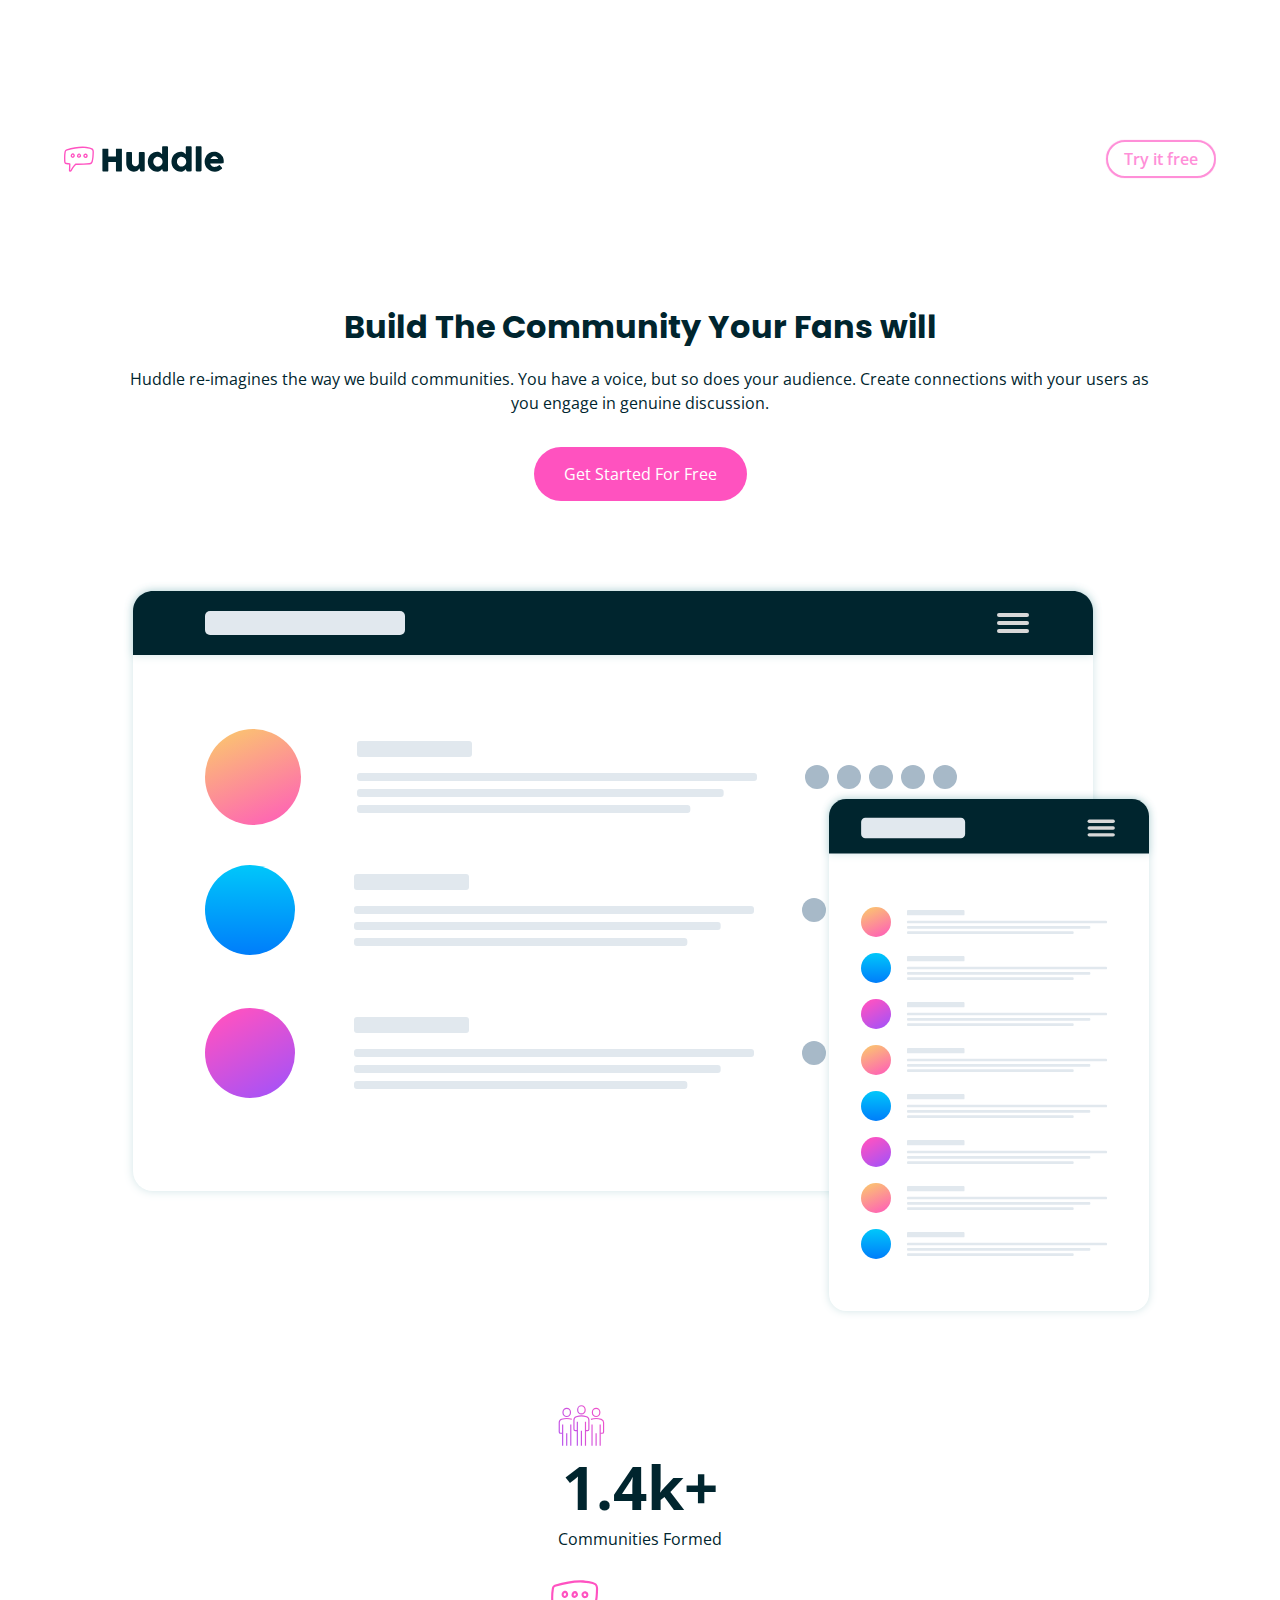
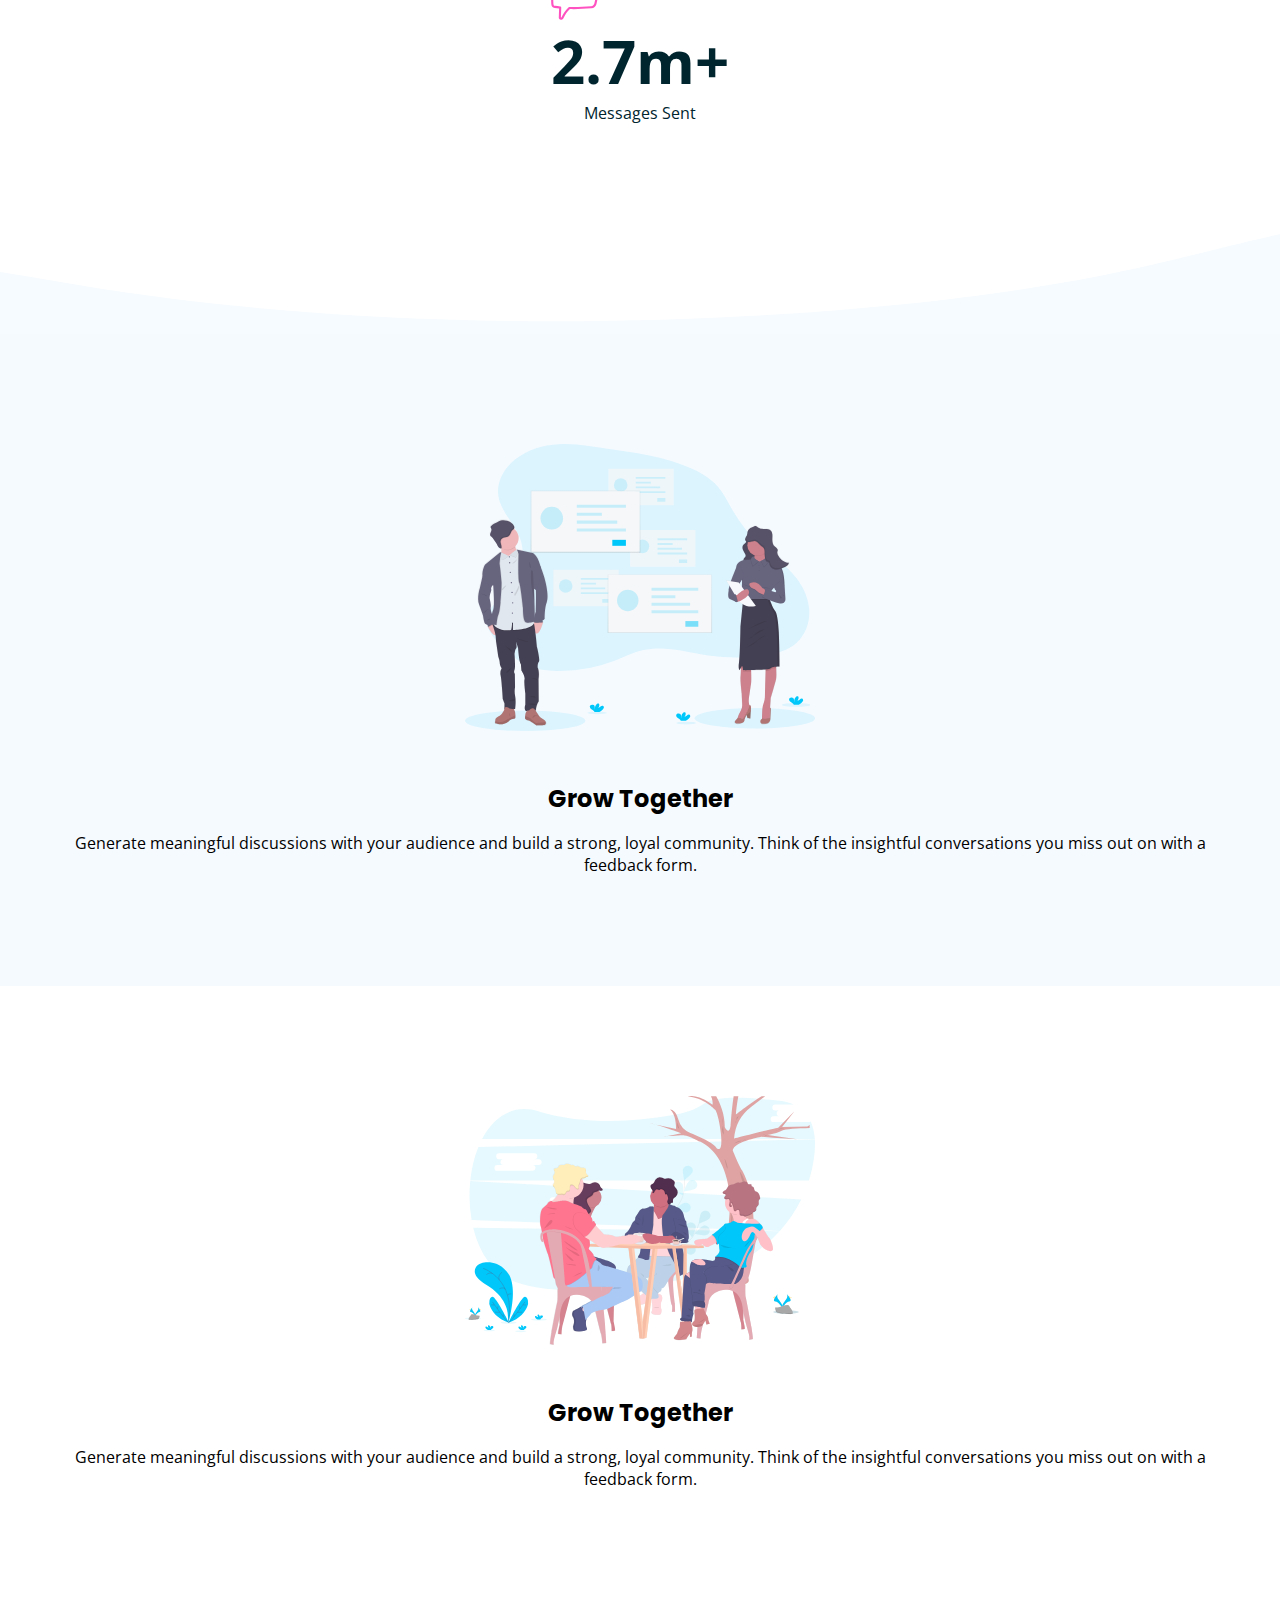
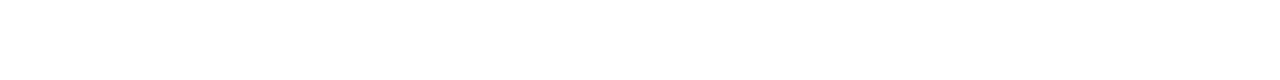
==== Flexbox/Landing Page/index.html @ c5351b29 "Flexbox-LandingPage 1" ====
<!DOCTYPE html>
<html lang="en">
<head>
  <meta charset="UTF-8">
  <meta name="viewport" content="width=device-width, initial-scale=1.0"> <!-- displays site properly based on user's device -->

  <link rel="icon" type="image/png" sizes="32x32" href="./images/favicon-32x32.png">
  <title>Landing Page</title>
  <link rel="stylesheet" href="css/style.css">
  <link rel="preconnect" href="https://fonts.googleapis.com">
  <link rel="preconnect" href="https://fonts.gstatic.com" crossorigin>
  <link href="https://fonts.googleapis.com/css2?family=Open+Sans:wght@400;600;700&family=Poppins:wght@700&display=swap" rel="stylesheet"> 
</head>
<body>
  <header class="hero">
    <nav class="hero__nav container">

      <figure class="hero__logo">
        <img src="images/logo.svg" class="hero__huddle">
      </figure>

      <a href="#" class="hero__cta">Try it free</a>

    </nav>

    <section class="hero__main container">

      <div class="hero__texts">
        <h1 class="hero__title">Build The Community Your Fans will</h1>
        <p class="hero__paragraph">Huddle re-imagines the way we build communities. You have a voice, but so does 
          your audience. Create connections with your users as you engage in genuine discussion. 
        </p>
        <a href="#" class="cta">Get Started For Free</a>
      </div>

      <figure class="hero__picture">
        <img src="images/screen-mockups.svg" class="hero_img">
      </figure>

      <div class="hero__numbers">

        <div class="hero__item">
          <img src="images/icon-communities.svg" class="hero__icon" alt="">
          <h3 class="hero__number">1.4k+</h3>
          <p class="hero__community">Communities Formed</p>
        </div>

        <div class="hero__item">
          <img src="images/icon-messages.svg" class="hero__icon" alt="">
          <h3 class="hero__number">2.7m+</h3>
          <p class="hero__community">Messages Sent</p>
        </div>

      </div>

    </section>

    <div class="wave wave--bottom"></div>
  </header>

  <main class="main">
    <section class="section">
      <div class="section__container container">
        <figure class="section__picture">
          <img src="images/illustration-grow-together.svg" class="section__img">
        </figure>

        <div class="section__texts">
          <h2 class="subtitle">Grow Together</h2>
          <p class="section__paragraph">Generate meaningful discussions with your audience and build a strong, loyal community. 
            Think of the insightful conversations you miss out on with a feedback form. 
          </p>
        </div>

      </div>
    </section>

    <section class="section section--white">
      <div class="section__container container">
        <figure class="section__picture">
          <img src="images/illustration-flowing-conversation.svg" class="section__img">
        </figure>

        <div class="section__texts">
          <h2 class="subtitle">Grow Together</h2>
          <p class="section__paragraph">Generate meaningful discussions with your audience and build a strong, loyal community. 
            Think of the insightful conversations you miss out on with a feedback form. 
          </p>
        </div>
        
      </div>
    </section>
  </main>

  <!-- 

  
  
  Flowing Conversations
  You wouldn't paginate a conversation in real life, so why do it online? Our threads have 
  just-in-time loading for a more natural flow.

  Your Users
  It takes no time at all to integrate Huddle with your app's authentication solution. This means, 
  once signed in to your app, your users can start chatting immediately.

  Ready To Build Your Community?
  Get Started For Free

  Lorem ipsum dolor sit amet, consectetur adipiscing elit. Mauris nulla quam, hendrerit lacinia 
  vestibulum a, ultrices quis sem.
  
  Phone: +1-543-123-4567
  example@huddle.com

  Newsletter
  To recieve tips on how to grow your community, sign up to our weekly newsletter. We’ll never 
  send you spam or pass on your email address

  Subscribe -->

</body>
</html>
---- Flexbox/Landing Page/css/style.css ----
*{
    margin: 0;
    box-sizing: border-box;
}

:root {
    --poppins: 'Poppins', sans-serif;
    --open-sans: 'Open Sans', sans-serif;
    /* Primary */  
    --pink: hsl(322, 100%, 66%);
    --light-pink: hsl(321, 100%, 78%);
    --light-red: hsl(0, 100%, 63%);
    /* Neutral */
    --very-dark-cyan: hsl(192, 100%, 9%);
    --very-pale-blue: hsl(207, 100%, 98%);

    --padding-container: 80px 0;
}

body {
    padding: var(--padding-container);
    font-family: var(--open-sans);
}

.container {
    max-width: 1200px;
    width: 90%;
    margin: 0 auto;
    overflow: hidden;
    padding: var(--padding-container);
}

.hero {
    min-height: 100vh;
    position: relative;
    --wave-bottom: url(../images/bg-section-top-mobile-1.svg)
}

.hero__nav {
    display: flex;
    justify-content: space-between;
    align-items: center;
    --padding-container: 60px 0 45px;
}

.hero__logo {
    width: 45%;
    max-width: 160px;
}

.hero__huddle {
    width: 100%;
    display: block;
}

.hero__cta {
    color: var(--light-pink);
    text-decoration: none;
    border: 2px solid;
    padding: 6px 16px;
    border-radius: 30px;
    font-weight: 600;
    box-shadow: 0 0 1px;
}

.hero__main {
    text-align: center;
    color: var(--very-dark-cyan);
}

.hero__title {
    font-family: var(--poppins);
}

.hero__paragraph {
    width: 90%;
    line-height: 1.5;
    margin: 16px  auto;
}

.cta {
    display: inline-block;
    background-color: var(--pink);
    color: #fff;
    text-decoration: none;
    padding: 16px 30px;
    border-radius: 30px;
    margin-top: 16px;
}

.hero__picture {
    margin-top: 80px;
}

.hero__img {
    width: 100%;
    max-width: 600px;
}

.hero__img {
    width: 100%;
    max-width: 600px;
    margin: 0 auto;
    display: block;
}

.hero__numbers {
    margin-top: 80px;
    display: flex;
    flex-direction: column;
    align-items: center;
    padding-bottom: 100px;
}

.hero__item {
    overflow: hidden;
    margin-bottom: 30px;
}

.hero__number {
    font-size: 60px;
}

.hero__icon {
    display: block;
}

.wave {
    position: absolute;
    width: 100%;
    height: 100px;
    background-repeat: no-repeat;
    background-size: 100% 100px;
}

.wave--bottom {
    left: 0;
    bottom: 0;
    background-image: var(--wave-bottom);
}

.wave--top {
    left: 0;
    top: 0;
    background-image: var(--wave-top);
}

.section {
    background-color: var(--very-pale-blue);
    --padding-container: 110px 0;
}

.section--white {
    background-color: #fff;
}

.section__container {
    display: flex;
    flex-direction: column;
}

.section__img {
    width: 100%;
    max-width: 350px;
    display: block;
    margin: 0 auto;
}

.section__texts {
    margin-top: 50px;
    text-align: center;
}

.subtitle {
    margin-bottom: 16px;
    font-family: var(--poppins);
}
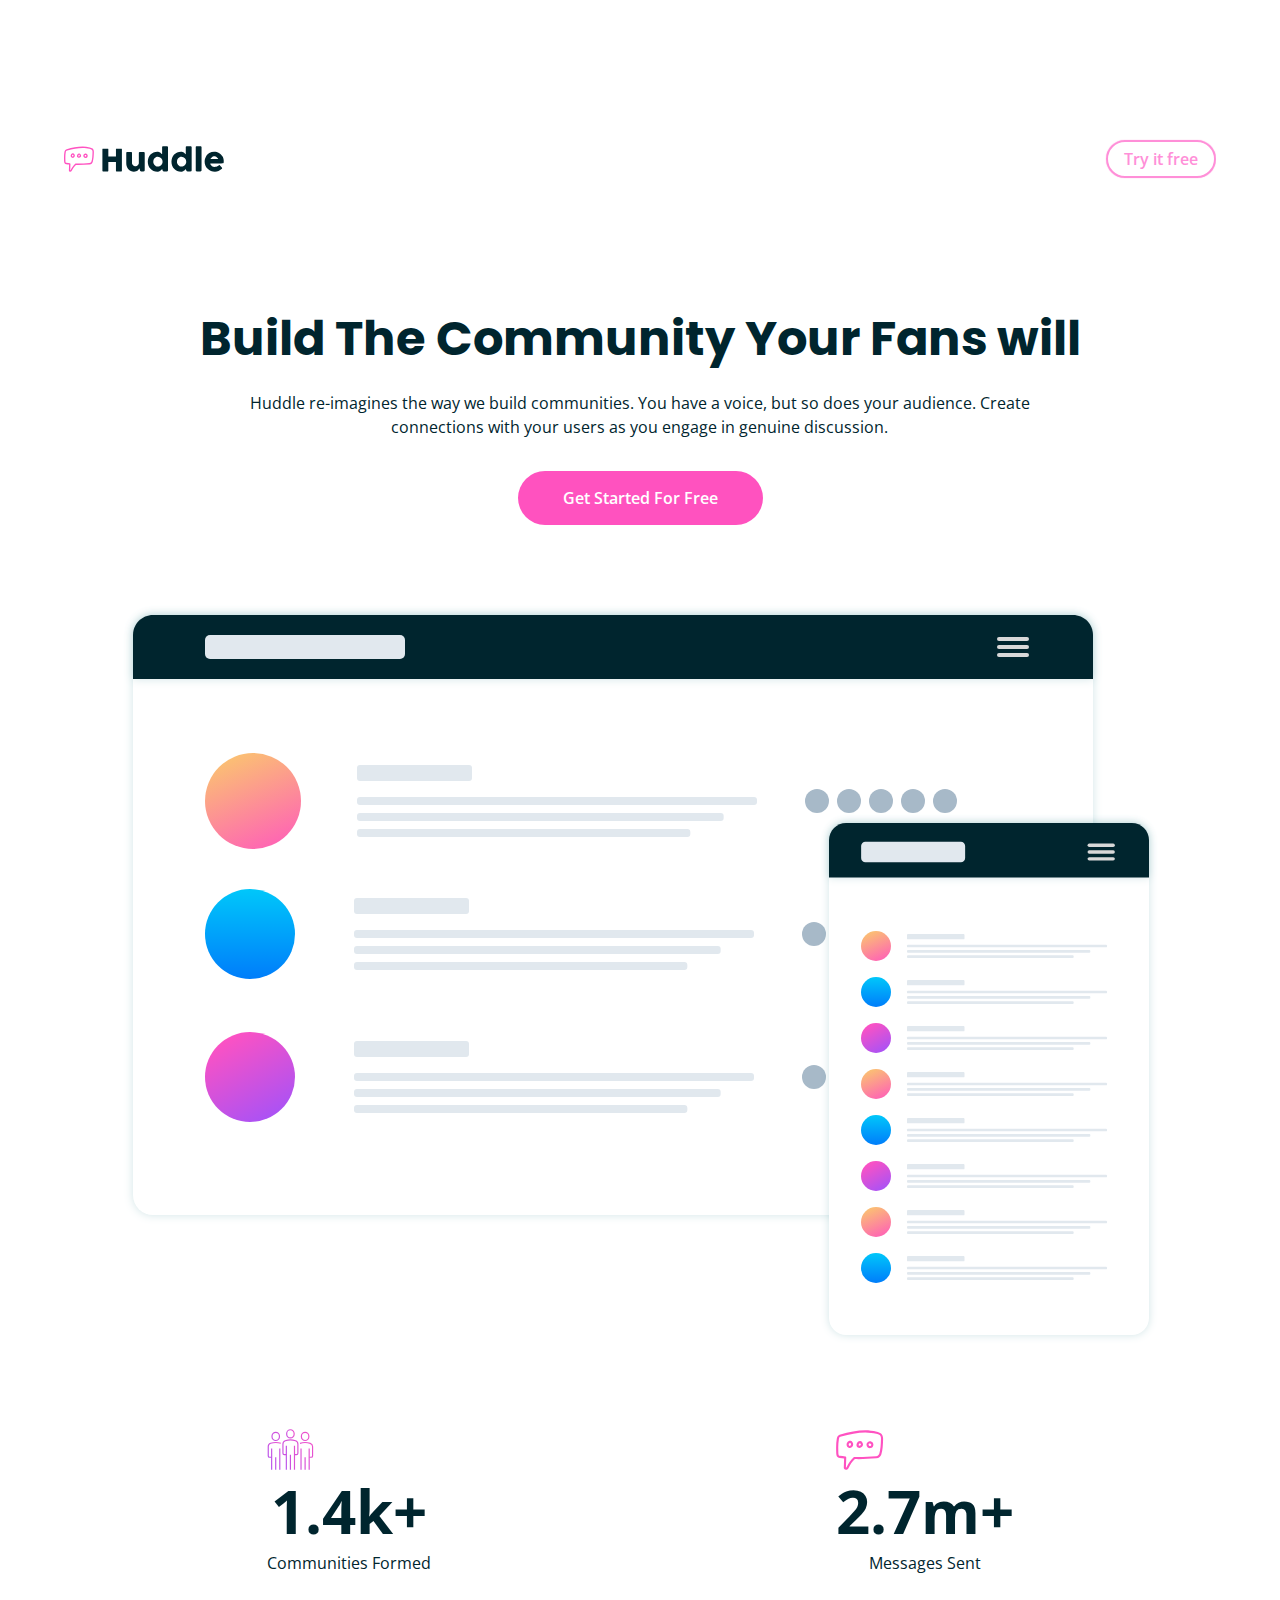
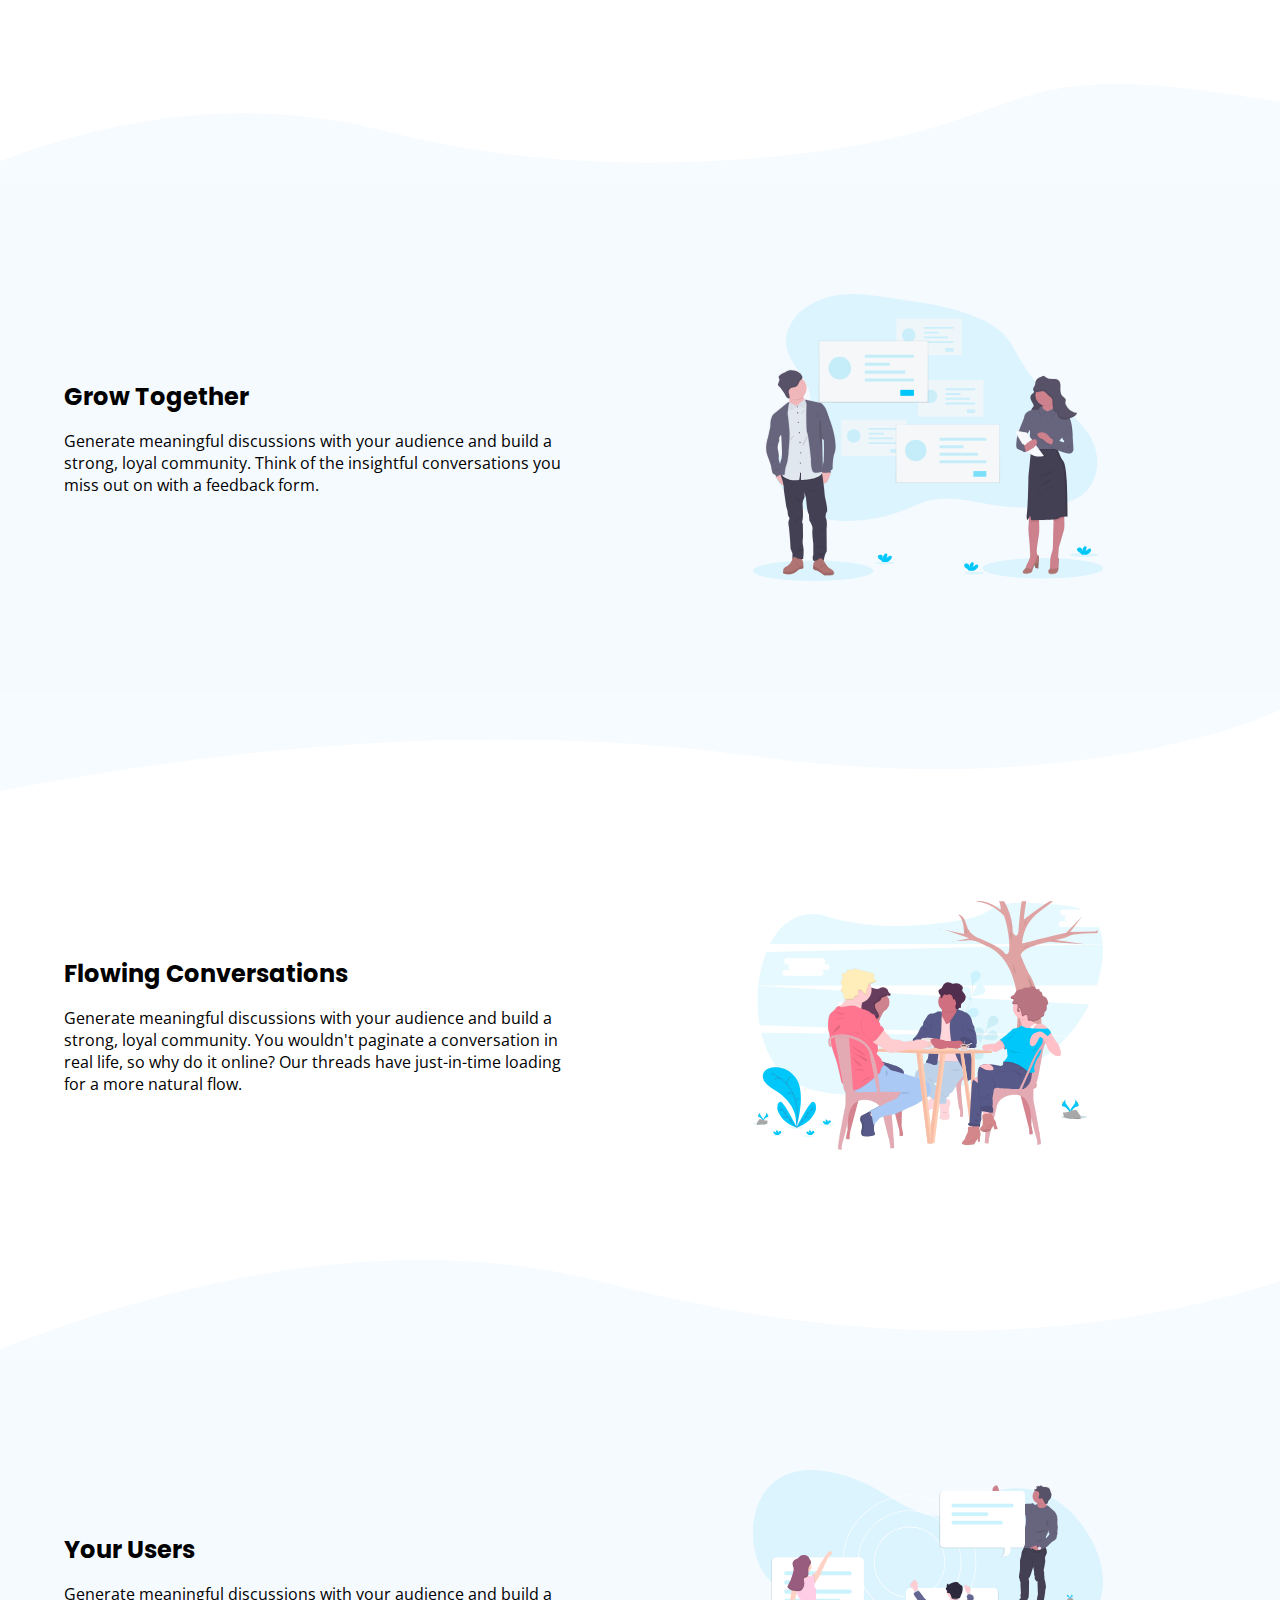
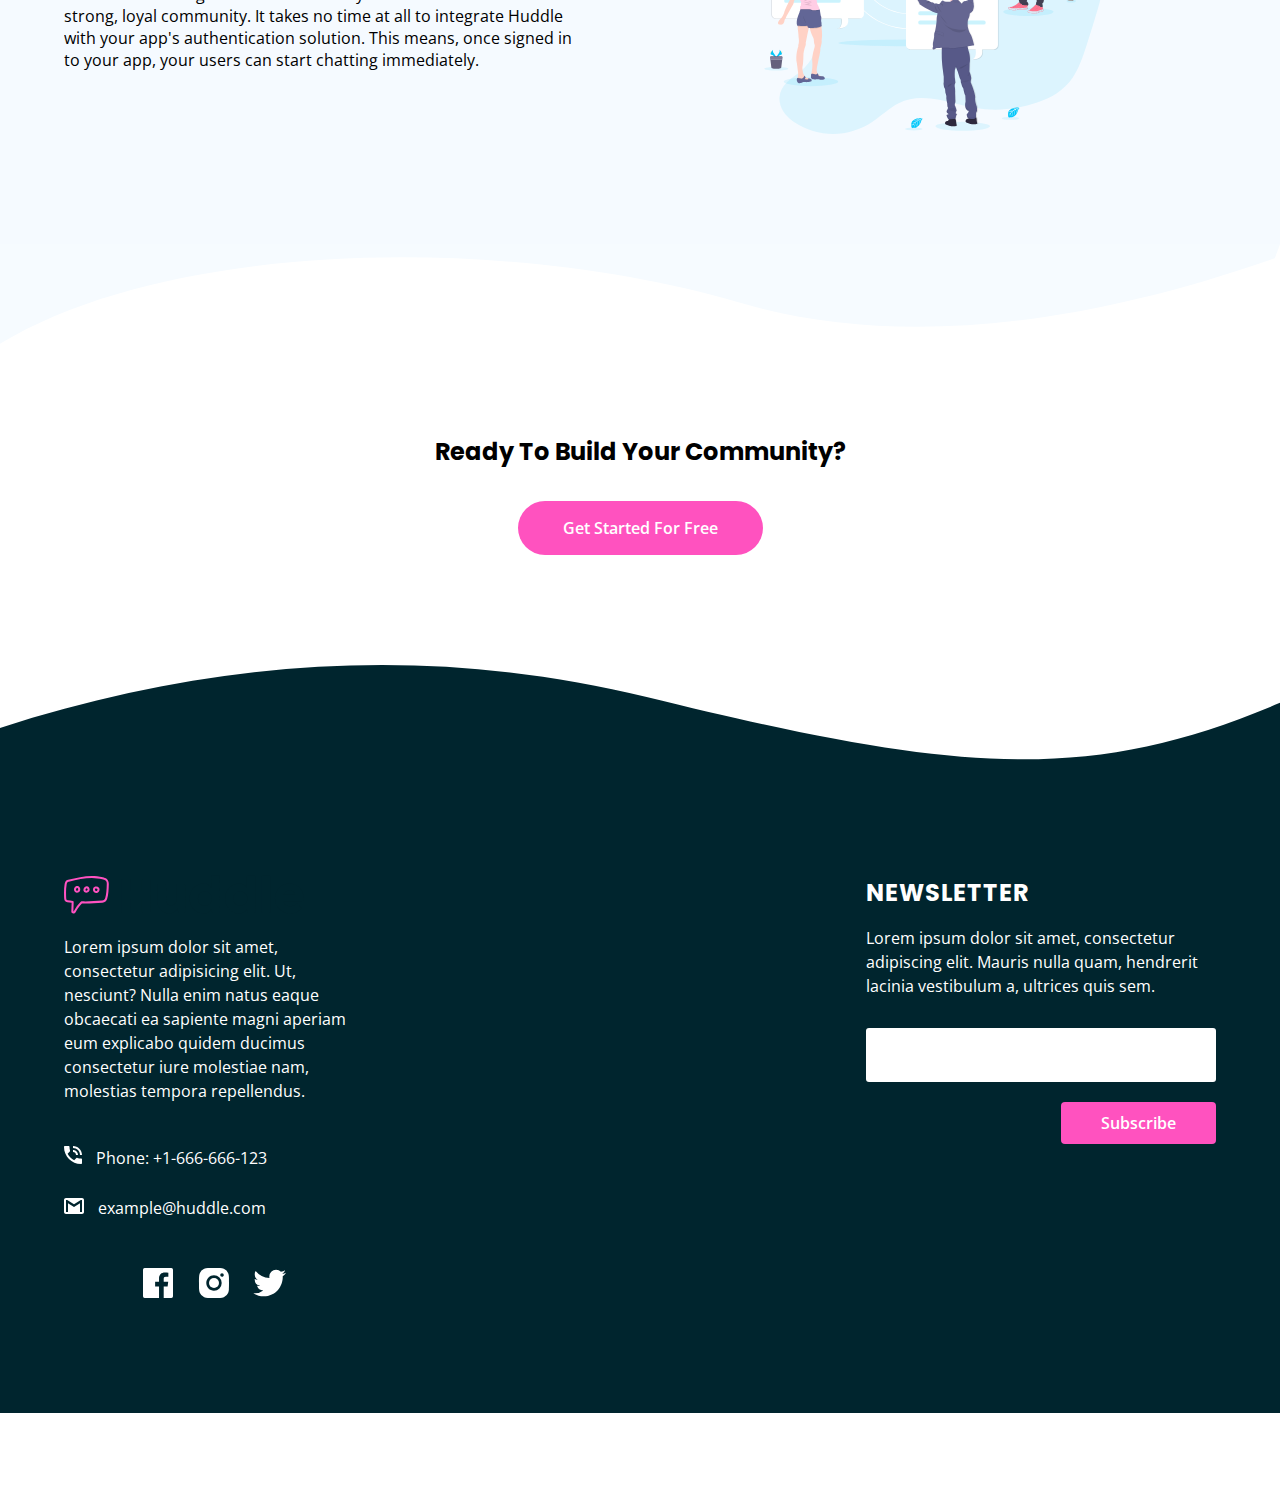
==== commit 5b7d79f0: "Flexbox-LandingPage 2" ====
--- a/Flexbox/Landing Page/index.html
+++ b/Flexbox/Landing Page/index.html
@@ -68,7 +68,7 @@
         <div class="section__texts">
           <h2 class="subtitle">Grow Together</h2>
           <p class="section__paragraph">Generate meaningful discussions with your audience and build a strong, loyal community. 
-            Think of the insightful conversations you miss out on with a feedback form. 
+          Think of the insightful conversations you miss out on with a feedback form. 
           </p>
         </div>
 
@@ -82,33 +82,89 @@
         </figure>
 
         <div class="section__texts">
-          <h2 class="subtitle">Grow Together</h2>
+          <h2 class="subtitle">Flowing Conversations</h2>
           <p class="section__paragraph">Generate meaningful discussions with your audience and build a strong, loyal community. 
-            Think of the insightful conversations you miss out on with a feedback form. 
+          You wouldn't paginate a conversation in real life, so why do it online? Our threads have 
+          just-in-time loading for a more natural flow.
           </p>
         </div>
-        
+        <div class="wave wave--top"></div>
+        <div class="wave wave--bottom"></div>
       </div>
     </section>
+
+    <section class="section">
+      <div class="section__container container">
+        <figure class="section__picture">
+          <img src="images/illustration-your-users.svg" class="section__img">
+        </figure>
+
+        <div class="section__texts">
+          <h2 class="subtitle">Your Users</h2>
+          <p class="section__paragraph">Generate meaningful discussions with your audience and build a strong, loyal community. 
+          It takes no time at all to integrate Huddle with your app's authentication solution. This means, 
+          once signed in to your app, your users can start chatting immediately.
+          </p>
+        </div>
+
+      </div>
+    </section>
+
+    <section class="question">
+      <div class="question__texts container">
+        <h2 class="subtitle">Ready To Build Your Community?</h2>
+        <a href="#" class="cta">Get Started For Free</a>
+      </div>
+      <div class="wave wave--top"></div>
+      <div class="wave wave--bottom"></div>
+    </section>
+
   </main>
 
+  <footer class="footer">
+    <div class="footer__container section__container--inverse container">
+      <section class="footer__newsletter">
+        <h2 class="footer__title">Newsletter</h2>
+        <p class="footer__paragraph">Lorem ipsum dolor sit amet, consectetur adipiscing elit. Mauris nulla quam, hendrerit lacinia 
+        vestibulum a, ultrices quis sem.
+        </p>
+
+        <form class="footer__form">
+          <input type="email" class="footer__input">
+          <input type="submit" class="footer__cta" value="Subscribe">
+        </form>
+      </section>
+
+      <section class="footer__content">
+        <img src="images/logo.svg" class="footer__logo">
+        <p class="footer__paragraph">Lorem ipsum dolor sit amet, consectetur adipisicing elit. Ut, nesciunt? Nulla enim natus eaque obcaecati ea sapiente magni aperiam eum explicabo quidem ducimus consectetur iure molestiae nam, molestias tempora repellendus.</p>
+
+        <div class="footer__contact">
+          <img src="images/icon-phone.svg" class="footer__img">
+        </div>
+
+        <div class="footer__contact footer__contact--email">
+          <img src="images/icon-email.svg" class="footer__img">
+        </div>
+
+        <div class="footer__social">
+          <a href="#" class="footer__link">
+            <img src="images/fb.svg" class="footer__icon">
+          </a>
+
+          <a href="#" class="footer__link">
+            <img src="images/instagram.svg" class="footer__icon">
+          </a>
+
+          <a href="#" class="footer__link">
+            <img src="images/twitter.svg" class="footer__icon">
+          </a>
+        </div>
+      </section>
+    </div>
+  </footer>
+
   <!-- 
-
-  
-  
-  Flowing Conversations
-  You wouldn't paginate a conversation in real life, so why do it online? Our threads have 
-  just-in-time loading for a more natural flow.
-
-  Your Users
-  It takes no time at all to integrate Huddle with your app's authentication solution. This means, 
-  once signed in to your app, your users can start chatting immediately.
-
-  Ready To Build Your Community?
-  Get Started For Free
-
-  Lorem ipsum dolor sit amet, consectetur adipiscing elit. Mauris nulla quam, hendrerit lacinia 
-  vestibulum a, ultrices quis sem.
   
   Phone: +1-543-123-4567
   example@huddle.com
--- a/Flexbox/Landing Page/css/style.css
+++ b/Flexbox/Landing Page/css/style.css
@@ -86,6 +86,7 @@
     padding: 16px 30px;
     border-radius: 30px;
     margin-top: 16px;
+    font-weight: 600;
 }
 
 .hero__picture {
@@ -152,6 +153,10 @@
 
 .section--white {
     background-color: #fff;
+    position: relative;
+    --padding-container: 210px 0;
+    --wave-top: url('../images/bg-section-bottom-mobile-1.svg');
+    --wave-bottom: url('../images/bg-section-top-mobile-2.svg');
 }
 
 .section__container {
@@ -174,4 +179,165 @@
 .subtitle {
     margin-bottom: 16px;
     font-family: var(--poppins);
+}
+
+.question {
+    position: relative;
+    text-align: center;
+    --wave-top: url('../images/bg-section-bottom-mobile-2.svg');
+    --wave-bottom: url('../images/bg-footer-top-mobile.svg');
+
+    --padding-container: 190px 0 210px;
+}
+
+.footer {
+    color: #fff;
+    background-color: var(--very-dark-cyan);
+}
+
+.footer__title {
+    text-transform: uppercase;
+    letter-spacing: 1px;
+    margin-bottom: 16px;
+    font-family: var(--poppins);
+}
+
+.footer__paragraph {
+    line-height: 1.5;
+    margin: 16px 0 50px;
+}
+
+.footer__form {
+    display: flex;
+    flex-wrap: wrap;
+    margin-bottom: 80px;
+}
+
+.footer__input {
+    flex-basis: 100%;
+    flex-grow: 1;
+    font-size: 16px;
+    font-family: var(--open-sans);
+    border: none;
+    outline: none;
+    border-radius: 3px;
+    padding: 16px 6px;
+    margin-bottom: 20px;
+}
+
+.footer__cta {
+    font-size: 16px;
+    font-family: var(--open-sans);
+    background-color: var(--pink);
+    color: #fff;
+    text-decoration: none;
+    border: none;
+    border-radius: 4px;
+    padding: 10px 40px;
+    font-weight: 600;
+    margin-left: auto;
+}
+
+.footer__contact {
+    line-height: 50px;
+}
+
+.footer__contact::after {
+    content: "Phone: +1-666-666-123";
+    margin-left: 10px;
+}
+
+.footer__contact--email::after {
+    content: "example@huddle.com"
+}
+
+.footer__social {
+    display: flex;
+    justify-content: center;
+    gap: 16px;
+    margin-top: 30px;
+}
+
+.footer__link {
+    text-decoration: none;
+    width: 40px;
+}
+
+.footer__icon {
+    width: 100%;
+    display: block;
+}
+
+@media (min-width:768px) {
+    .hero {
+        --wave-bottom: url(../images/bg-section-top-desktop-1.svg);
+    }
+
+    .hero__title {
+        font-size: 48px;
+    }
+
+    .hero__paragraph {
+        width: 70%;
+    }
+
+    .cta {
+        padding: 16px 45px;
+    }
+
+    .hero__numbers {
+        justify-content: space-around;
+        flex-direction: row;
+    }
+
+    .section--white {
+        --wave-top: url('../images/bg-section-bottom-desktop-1.svg');
+        --wave-bottom: url('../images/bg-section-top-desktop-2.svg');
+    }
+
+    .section__container {
+        flex-direction: row-reverse;
+        align-items: center;
+        justify-content: space-between;
+    }
+
+    .section__container--inverse {
+        flex-direction: row;
+    }
+
+    .section__picture {
+        width: 50%;
+    }
+
+    .section__texts {
+        width: 45%;
+        margin: 0;
+        text-align: start;
+    }
+
+    .question {
+        --wave-top: url('../images/bg-section-bottom-desktop-2.svg');
+        --wave-bottom: url('../images/bg-footer-top-desktop.svg');
+    }
+
+    .footer__container {
+        --padding-container: 110px 0;
+        display: flex;
+        justify-content: space-between;
+    }
+
+    .footer__newsletter {
+        width: 50%;
+        max-width: 350px;
+        order: 1;
+    }
+
+    .footer__content {
+        width: 50%;
+        max-width: 300px;
+    }
+
+    .footer__paragraph {
+        margin: 16px 0 30px;
+    }
 }